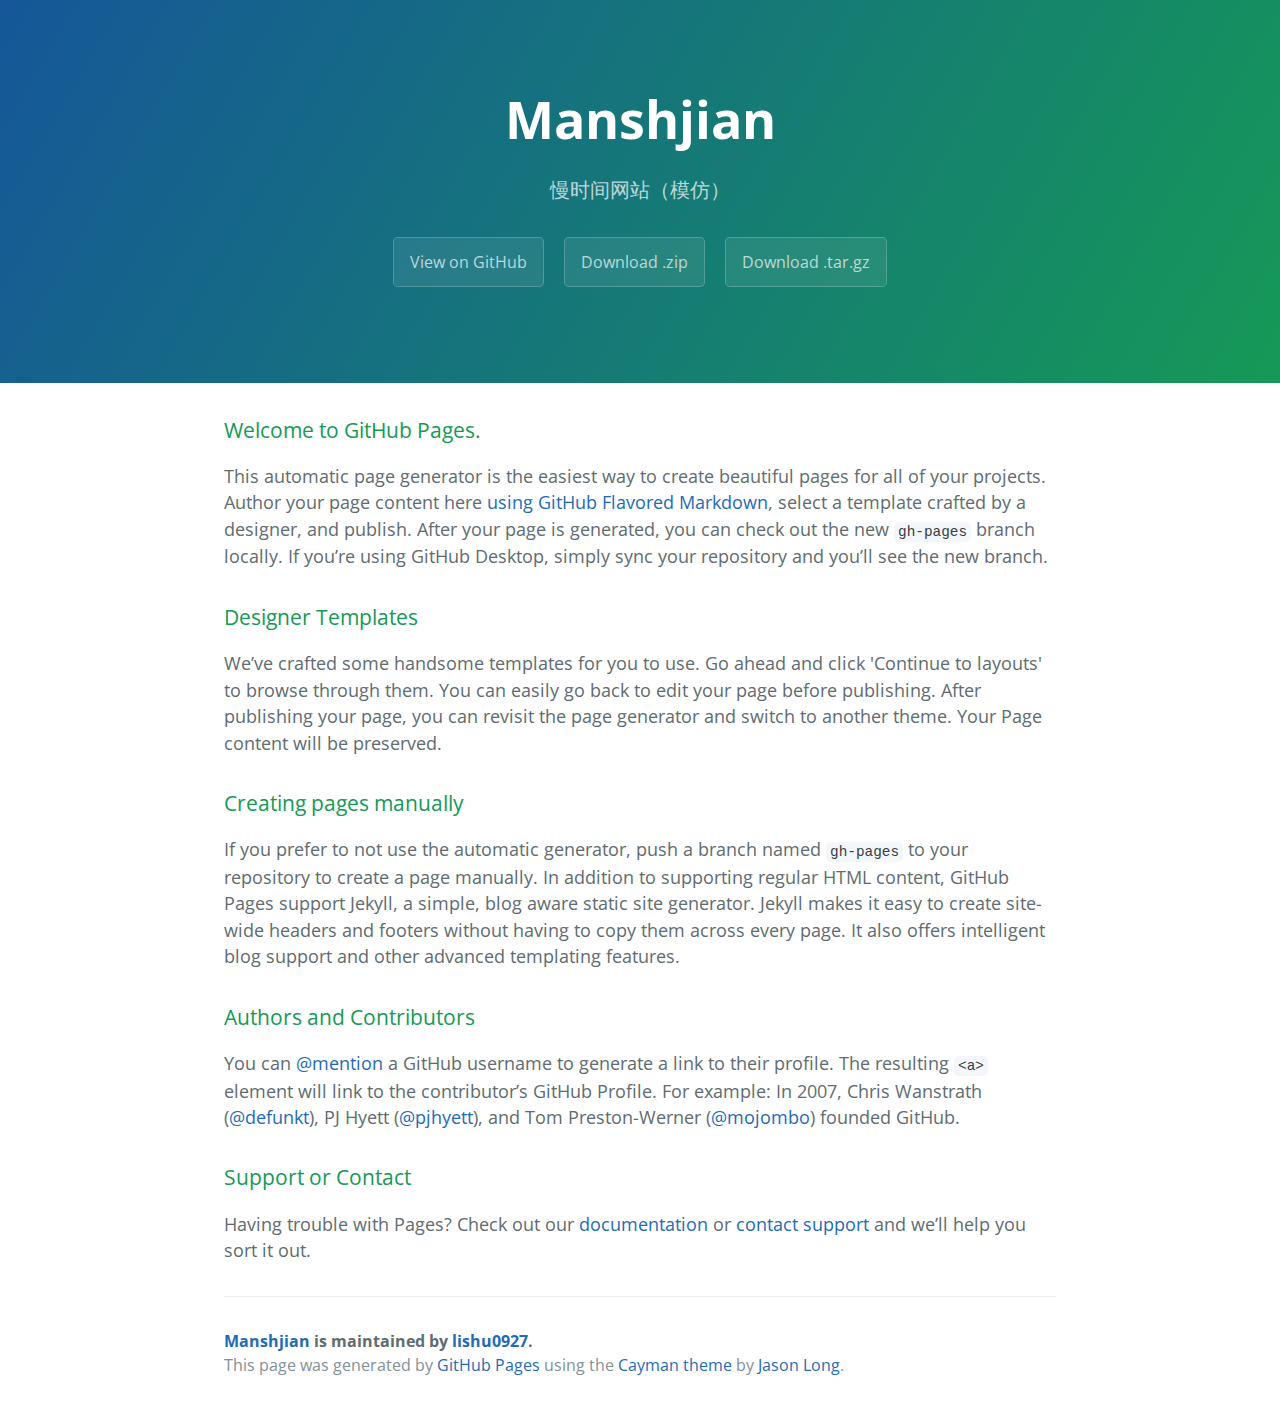
==== index.html @ 51af62a7 "Create gh-pages branch via GitHub" ====
<!DOCTYPE html>
<html lang="en-us">
  <head>
    <meta charset="UTF-8">
    <title>Manshjian by lishu0927</title>
    <meta name="viewport" content="width=device-width, initial-scale=1">
    <link rel="stylesheet" type="text/css" href="stylesheets/normalize.css" media="screen">
    <link href='https://fonts.googleapis.com/css?family=Open+Sans:400,700' rel='stylesheet' type='text/css'>
    <link rel="stylesheet" type="text/css" href="stylesheets/stylesheet.css" media="screen">
    <link rel="stylesheet" type="text/css" href="stylesheets/github-light.css" media="screen">
  </head>
  <body>
    <section class="page-header">
      <h1 class="project-name">Manshjian</h1>
      <h2 class="project-tagline">慢时间网站（模仿）</h2>
      <a href="https://github.com/lishu0927/manshjian" class="btn">View on GitHub</a>
      <a href="https://github.com/lishu0927/manshjian/zipball/master" class="btn">Download .zip</a>
      <a href="https://github.com/lishu0927/manshjian/tarball/master" class="btn">Download .tar.gz</a>
    </section>

    <section class="main-content">
      <h3>
<a id="welcome-to-github-pages" class="anchor" href="#welcome-to-github-pages" aria-hidden="true"><span aria-hidden="true" class="octicon octicon-link"></span></a>Welcome to GitHub Pages.</h3>

<p>This automatic page generator is the easiest way to create beautiful pages for all of your projects. Author your page content here <a href="https://guides.github.com/features/mastering-markdown/">using GitHub Flavored Markdown</a>, select a template crafted by a designer, and publish. After your page is generated, you can check out the new <code>gh-pages</code> branch locally. If you’re using GitHub Desktop, simply sync your repository and you’ll see the new branch.</p>

<h3>
<a id="designer-templates" class="anchor" href="#designer-templates" aria-hidden="true"><span aria-hidden="true" class="octicon octicon-link"></span></a>Designer Templates</h3>

<p>We’ve crafted some handsome templates for you to use. Go ahead and click 'Continue to layouts' to browse through them. You can easily go back to edit your page before publishing. After publishing your page, you can revisit the page generator and switch to another theme. Your Page content will be preserved.</p>

<h3>
<a id="creating-pages-manually" class="anchor" href="#creating-pages-manually" aria-hidden="true"><span aria-hidden="true" class="octicon octicon-link"></span></a>Creating pages manually</h3>

<p>If you prefer to not use the automatic generator, push a branch named <code>gh-pages</code> to your repository to create a page manually. In addition to supporting regular HTML content, GitHub Pages support Jekyll, a simple, blog aware static site generator. Jekyll makes it easy to create site-wide headers and footers without having to copy them across every page. It also offers intelligent blog support and other advanced templating features.</p>

<h3>
<a id="authors-and-contributors" class="anchor" href="#authors-and-contributors" aria-hidden="true"><span aria-hidden="true" class="octicon octicon-link"></span></a>Authors and Contributors</h3>

<p>You can <a href="https://help.github.com/articles/basic-writing-and-formatting-syntax/#mentioning-users-and-teams" class="user-mention">@mention</a> a GitHub username to generate a link to their profile. The resulting <code>&lt;a&gt;</code> element will link to the contributor’s GitHub Profile. For example: In 2007, Chris Wanstrath (<a href="https://github.com/defunkt" class="user-mention">@defunkt</a>), PJ Hyett (<a href="https://github.com/pjhyett" class="user-mention">@pjhyett</a>), and Tom Preston-Werner (<a href="https://github.com/mojombo" class="user-mention">@mojombo</a>) founded GitHub.</p>

<h3>
<a id="support-or-contact" class="anchor" href="#support-or-contact" aria-hidden="true"><span aria-hidden="true" class="octicon octicon-link"></span></a>Support or Contact</h3>

<p>Having trouble with Pages? Check out our <a href="https://help.github.com/pages">documentation</a> or <a href="https://github.com/contact">contact support</a> and we’ll help you sort it out.</p>

      <footer class="site-footer">
        <span class="site-footer-owner"><a href="https://github.com/lishu0927/manshjian">Manshjian</a> is maintained by <a href="https://github.com/lishu0927">lishu0927</a>.</span>

        <span class="site-footer-credits">This page was generated by <a href="https://pages.github.com">GitHub Pages</a> using the <a href="https://github.com/jasonlong/cayman-theme">Cayman theme</a> by <a href="https://twitter.com/jasonlong">Jason Long</a>.</span>
      </footer>

    </section>

  
  </body>
</html>
---- stylesheets/stylesheet.css ----
* {
  box-sizing: border-box; }

body {
  padding: 0;
  margin: 0;
  font-family: "Open Sans", "Helvetica Neue", Helvetica, Arial, sans-serif;
  font-size: 16px;
  line-height: 1.5;
  color: #606c71; }

a {
  color: #1e6bb8;
  text-decoration: none; }
  a:hover {
    text-decoration: underline; }

.btn {
  display: inline-block;
  margin-bottom: 1rem;
  color: rgba(255, 255, 255, 0.7);
  background-color: rgba(255, 255, 255, 0.08);
  border-color: rgba(255, 255, 255, 0.2);
  border-style: solid;
  border-width: 1px;
  border-radius: 0.3rem;
  transition: color 0.2s, background-color 0.2s, border-color 0.2s; }
  .btn + .btn {
    margin-left: 1rem; }

.btn:hover {
  color: rgba(255, 255, 255, 0.8);
  text-decoration: none;
  background-color: rgba(255, 255, 255, 0.2);
  border-color: rgba(255, 255, 255, 0.3); }

@media screen and (min-width: 64em) {
  .btn {
    padding: 0.75rem 1rem; } }

@media screen and (min-width: 42em) and (max-width: 64em) {
  .btn {
    padding: 0.6rem 0.9rem;
    font-size: 0.9rem; } }

@media screen and (max-width: 42em) {
  .btn {
    display: block;
    width: 100%;
    padding: 0.75rem;
    font-size: 0.9rem; }
    .btn + .btn {
      margin-top: 1rem;
      margin-left: 0; } }

.page-header {
  color: #fff;
  text-align: center;
  background-color: #159957;
  background-image: linear-gradient(120deg, #155799, #159957); }

@media screen and (min-width: 64em) {
  .page-header {
    padding: 5rem 6rem; } }

@media screen and (min-width: 42em) and (max-width: 64em) {
  .page-header {
    padding: 3rem 4rem; } }

@media screen and (max-width: 42em) {
  .page-header {
    padding: 2rem 1rem; } }

.project-name {
  margin-top: 0;
  margin-bottom: 0.1rem; }

@media screen and (min-width: 64em) {
  .project-name {
    font-size: 3.25rem; } }

@media screen and (min-width: 42em) and (max-width: 64em) {
  .project-name {
    font-size: 2.25rem; } }

@media screen and (max-width: 42em) {
  .project-name {
    font-size: 1.75rem; } }

.project-tagline {
  margin-bottom: 2rem;
  font-weight: normal;
  opacity: 0.7; }

@media screen and (min-width: 64em) {
  .project-tagline {
    font-size: 1.25rem; } }

@media screen and (min-width: 42em) and (max-width: 64em) {
  .project-tagline {
    font-size: 1.15rem; } }

@media screen and (max-width: 42em) {
  .project-tagline {
    font-size: 1rem; } }

.main-content :first-child {
  margin-top: 0; }
.main-content img {
  max-width: 100%; }
.main-content h1, .main-content h2, .main-content h3, .main-content h4, .main-content h5, .main-content h6 {
  margin-top: 2rem;
  margin-bottom: 1rem;
  font-weight: normal;
  color: #159957; }
.main-content p {
  margin-bottom: 1em; }
.main-content code {
  padding: 2px 4px;
  font-family: Consolas, "Liberation Mono", Menlo, Courier, monospace;
  font-size: 0.9rem;
  color: #383e41;
  background-color: #f3f6fa;
  border-radius: 0.3rem; }
.main-content pre {
  padding: 0.8rem;
  margin-top: 0;
  margin-bottom: 1rem;
  font: 1rem Consolas, "Liberation Mono", Menlo, Courier, monospace;
  color: #567482;
  word-wrap: normal;
  background-color: #f3f6fa;
  border: solid 1px #dce6f0;
  border-radius: 0.3rem; }
  .main-content pre > code {
    padding: 0;
    margin: 0;
    font-size: 0.9rem;
    color: #567482;
    word-break: normal;
    white-space: pre;
    background: transparent;
    border: 0; }
.main-content .highlight {
  margin-bottom: 1rem; }
  .main-content .highlight pre {
    margin-bottom: 0;
    word-break: normal; }
.main-content .highlight pre, .main-content pre {
  padding: 0.8rem;
  overflow: auto;
  font-size: 0.9rem;
  line-height: 1.45;
  border-radius: 0.3rem; }
.main-content pre code, .main-content pre tt {
  display: inline;
  max-width: initial;
  padding: 0;
  margin: 0;
  overflow: initial;
  line-height: inherit;
  word-wrap: normal;
  background-color: transparent;
  border: 0; }
  .main-content pre code:before, .main-content pre code:after, .main-content pre tt:before, .main-content pre tt:after {
    content: normal; }
.main-content ul, .main-content ol {
  margin-top: 0; }
.main-content blockquote {
  padding: 0 1rem;
  margin-left: 0;
  color: #819198;
  border-left: 0.3rem solid #dce6f0; }
  .main-content blockquote > :first-child {
    margin-top: 0; }
  .main-content blockquote > :last-child {
    margin-bottom: 0; }
.main-content table {
  display: block;
  width: 100%;
  overflow: auto;
  word-break: normal;
  word-break: keep-all; }
  .main-content table th {
    font-weight: bold; }
  .main-content table th, .main-content table td {
    padding: 0.5rem 1rem;
    border: 1px solid #e9ebec; }
.main-content dl {
  padding: 0; }
  .main-content dl dt {
    padding: 0;
    margin-top: 1rem;
    font-size: 1rem;
    font-weight: bold; }
  .main-content dl dd {
    padding: 0;
    margin-bottom: 1rem; }
.main-content hr {
  height: 2px;
  padding: 0;
  margin: 1rem 0;
  background-color: #eff0f1;
  border: 0; }

@media screen and (min-width: 64em) {
  .main-content {
    max-width: 64rem;
    padding: 2rem 6rem;
    margin: 0 auto;
    font-size: 1.1rem; } }

@media screen and (min-width: 42em) and (max-width: 64em) {
  .main-content {
    padding: 2rem 4rem;
    font-size: 1.1rem; } }

@media screen and (max-width: 42em) {
  .main-content {
    padding: 2rem 1rem;
    font-size: 1rem; } }

.site-footer {
  padding-top: 2rem;
  margin-top: 2rem;
  border-top: solid 1px #eff0f1; }

.site-footer-owner {
  display: block;
  font-weight: bold; }

.site-footer-credits {
  color: #819198; }

@media screen and (min-width: 64em) {
  .site-footer {
    font-size: 1rem; } }

@media screen and (min-width: 42em) and (max-width: 64em) {
  .site-footer {
    font-size: 1rem; } }

@media screen and (max-width: 42em) {
  .site-footer {
    font-size: 0.9rem; } }
---- stylesheets/github-light.css ----
/*
The MIT License (MIT)

Copyright (c) 2015 GitHub, Inc.

Permission is hereby granted, free of charge, to any person obtaining a copy
of this software and associated documentation files (the "Software"), to deal
in the Software without restriction, including without limitation the rights
to use, copy, modify, merge, publish, distribute, sublicense, and/or sell
copies of the Software, and to permit persons to whom the Software is
furnished to do so, subject to the following conditions:

The above copyright notice and this permission notice shall be included in all
copies or substantial portions of the Software.

THE SOFTWARE IS PROVIDED "AS IS", WITHOUT WARRANTY OF ANY KIND, EXPRESS OR
IMPLIED, INCLUDING BUT NOT LIMITED TO THE WARRANTIES OF MERCHANTABILITY,
FITNESS FOR A PARTICULAR PURPOSE AND NONINFRINGEMENT. IN NO EVENT SHALL THE
AUTHORS OR COPYRIGHT HOLDERS BE LIABLE FOR ANY CLAIM, DAMAGES OR OTHER
LIABILITY, WHETHER IN AN ACTION OF CONTRACT, TORT OR OTHERWISE, ARISING FROM,
OUT OF OR IN CONNECTION WITH THE SOFTWARE OR THE USE OR OTHER DEALINGS IN THE
SOFTWARE.

*/

.pl-c /* comment */ {
  color: #969896;
}

.pl-c1      /* constant, markup.raw, meta.diff.header, meta.module-reference, meta.property-name, support, support.constant, support.variable, variable.other.constant */,
.pl-s .pl-v /* string variable */ {
  color: #0086b3;
}

.pl-e  /* entity */,
.pl-en /* entity.name */ {
  color: #795da3;
}

.pl-s .pl-s1 /* string source */,
.pl-smi      /* storage.modifier.import, storage.modifier.package, storage.type.java, variable.other, variable.parameter.function */ {
  color: #333;
}

.pl-ent /* entity.name.tag */ {
  color: #63a35c;
}

.pl-k /* keyword, storage, storage.type */ {
  color: #a71d5d;
}

.pl-pds              /* punctuation.definition.string, string.regexp.character-class */,
.pl-s                /* string */,
.pl-s .pl-pse .pl-s1 /* string punctuation.section.embedded source */,
.pl-sr               /* string.regexp */,
.pl-sr .pl-cce       /* string.regexp constant.character.escape */,
.pl-sr .pl-sra       /* string.regexp string.regexp.arbitrary-repitition */,
.pl-sr .pl-sre       /* string.regexp source.ruby.embedded */ {
  color: #183691;
}

.pl-v /* variable */ {
  color: #ed6a43;
}

.pl-id /* invalid.deprecated */ {
  color: #b52a1d;
}

.pl-ii /* invalid.illegal */ {
  background-color: #b52a1d;
  color: #f8f8f8;
}

.pl-sr .pl-cce /* string.regexp constant.character.escape */ {
  color: #63a35c;
  font-weight: bold;
}

.pl-ml /* markup.list */ {
  color: #693a17;
}

.pl-mh        /* markup.heading */,
.pl-mh .pl-en /* markup.heading entity.name */,
.pl-ms        /* meta.separator */ {
  color: #1d3e81;
  font-weight: bold;
}

.pl-mq /* markup.quote */ {
  color: #008080;
}

.pl-mi /* markup.italic */ {
  color: #333;
  font-style: italic;
}

.pl-mb /* markup.bold */ {
  color: #333;
  font-weight: bold;
}

.pl-md /* markup.deleted, meta.diff.header.from-file */ {
  background-color: #ffecec;
  color: #bd2c00;
}

.pl-mi1 /* markup.inserted, meta.diff.header.to-file */ {
  background-color: #eaffea;
  color: #55a532;
}

.pl-mdr /* meta.diff.range */ {
  color: #795da3;
  font-weight: bold;
}

.pl-mo /* meta.output */ {
  color: #1d3e81;
}
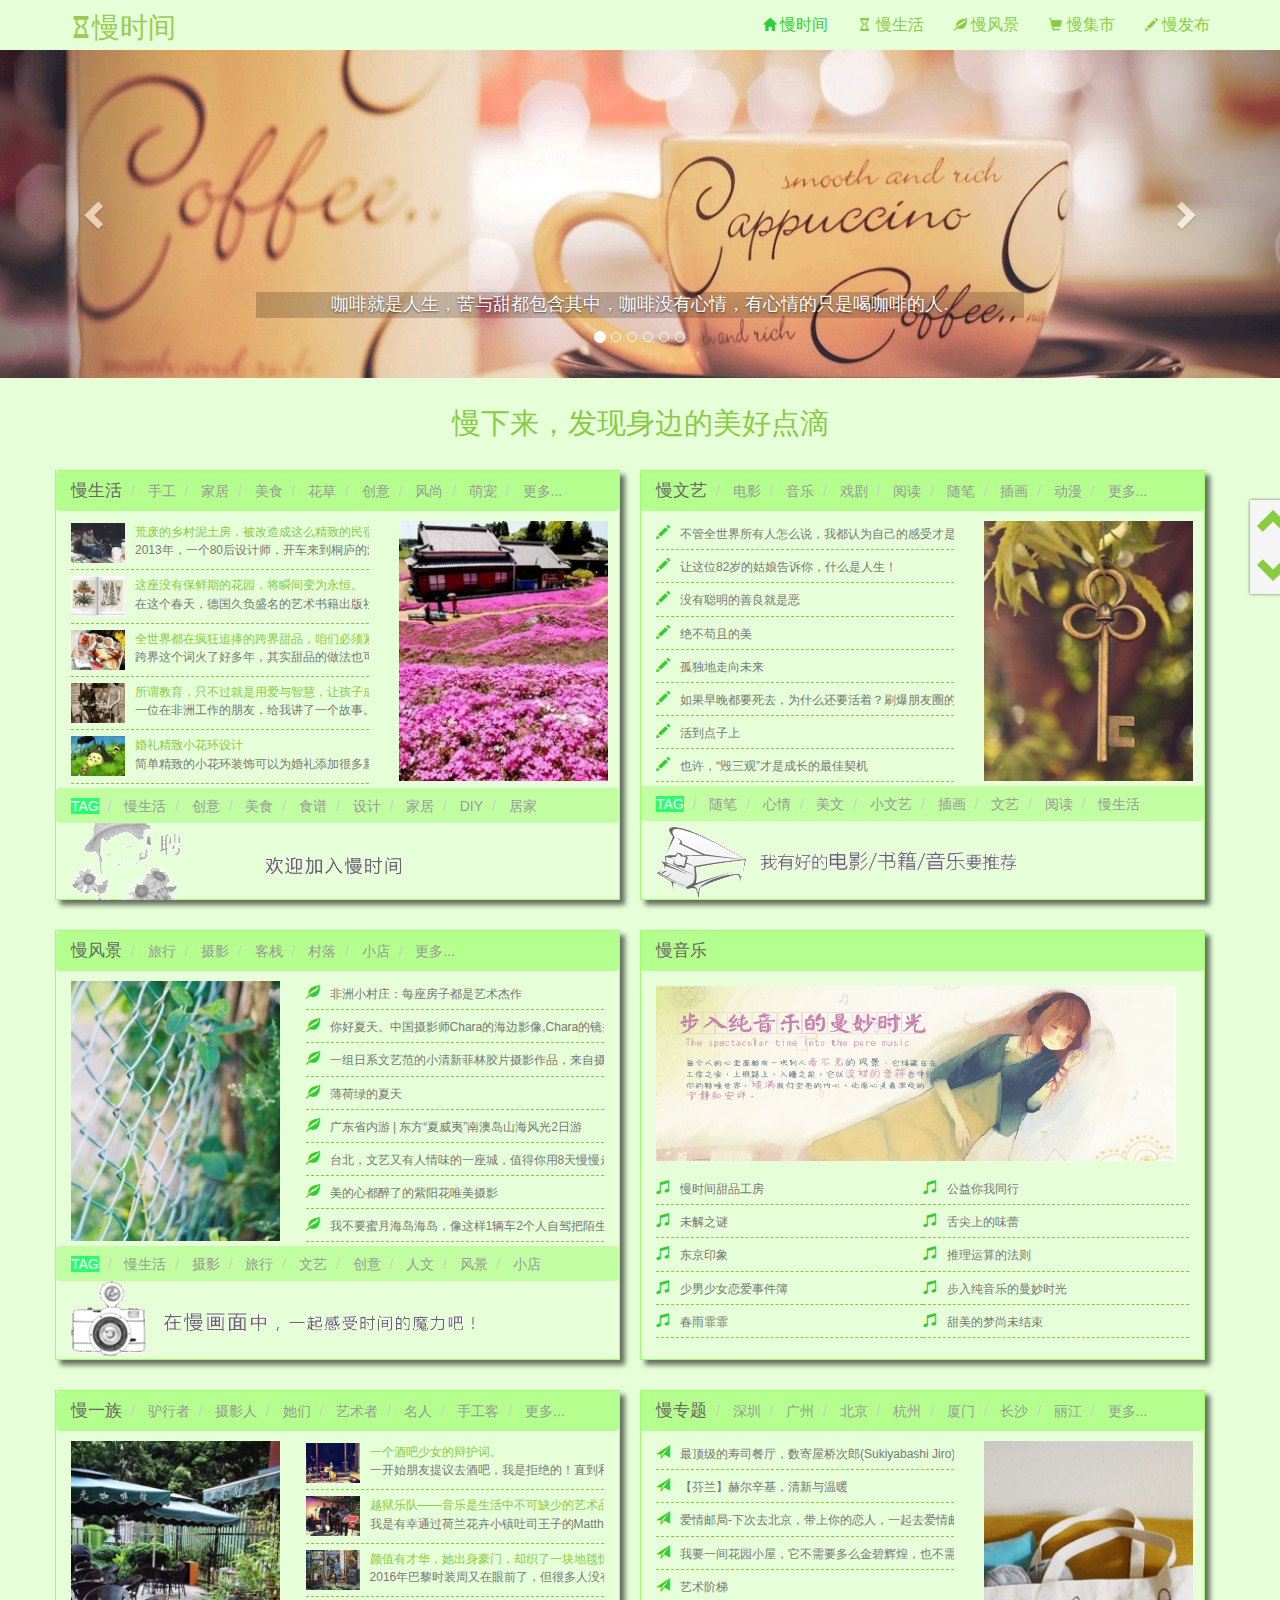
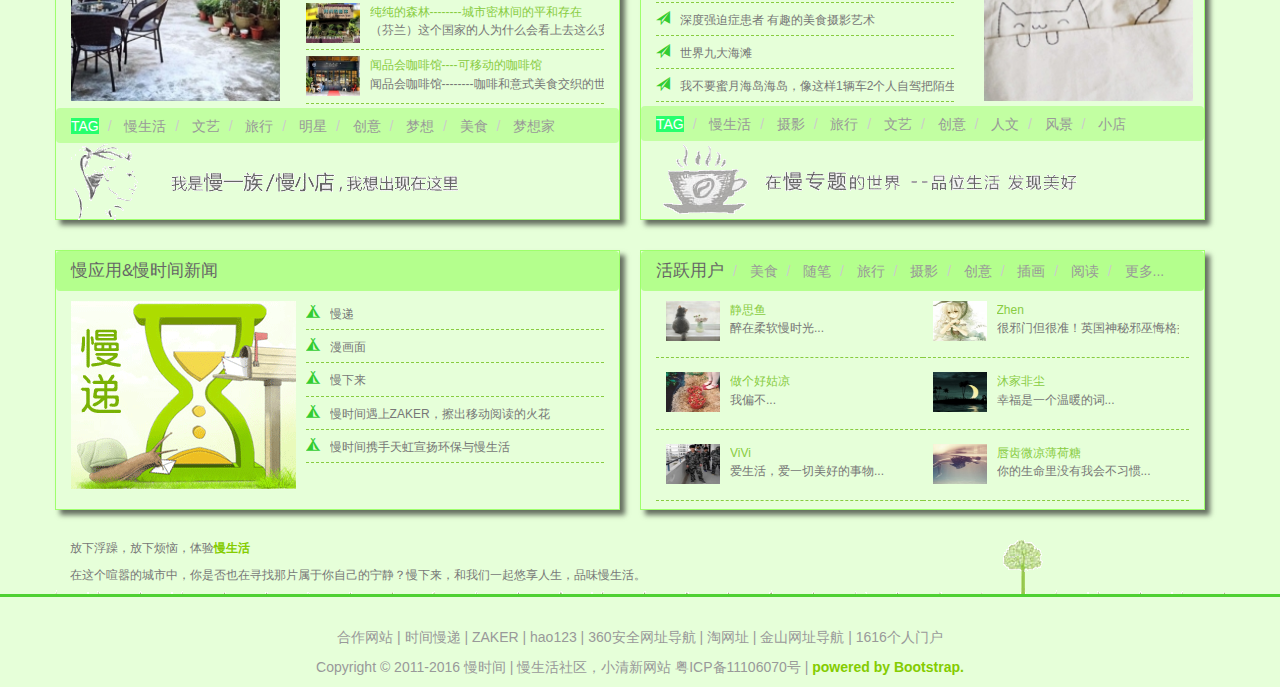
==== commit 66cb02fd: "ghpages" ====
--- a/index.html
+++ b/index.html
@@ -1,57 +1,1390 @@
-<!DOCTYPE html>
-<html lang="en-us">
-  <head>
-    <meta charset="UTF-8">
-    <title>Manshjian by lishu0927</title>
-    <meta name="viewport" content="width=device-width, initial-scale=1">
-    <link rel="stylesheet" type="text/css" href="stylesheets/normalize.css" media="screen">
-    <link href='https://fonts.googleapis.com/css?family=Open+Sans:400,700' rel='stylesheet' type='text/css'>
-    <link rel="stylesheet" type="text/css" href="stylesheets/stylesheet.css" media="screen">
-    <link rel="stylesheet" type="text/css" href="stylesheets/github-light.css" media="screen">
-  </head>
-  <body>
-    <section class="page-header">
-      <h1 class="project-name">Manshjian</h1>
-      <h2 class="project-tagline">慢时间网站（模仿）</h2>
-      <a href="https://github.com/lishu0927/manshjian" class="btn">View on GitHub</a>
-      <a href="https://github.com/lishu0927/manshjian/zipball/master" class="btn">Download .zip</a>
-      <a href="https://github.com/lishu0927/manshjian/tarball/master" class="btn">Download .tar.gz</a>
-    </section>
-
-    <section class="main-content">
-      <h3>
-<a id="welcome-to-github-pages" class="anchor" href="#welcome-to-github-pages" aria-hidden="true"><span aria-hidden="true" class="octicon octicon-link"></span></a>Welcome to GitHub Pages.</h3>
-
-<p>This automatic page generator is the easiest way to create beautiful pages for all of your projects. Author your page content here <a href="https://guides.github.com/features/mastering-markdown/">using GitHub Flavored Markdown</a>, select a template crafted by a designer, and publish. After your page is generated, you can check out the new <code>gh-pages</code> branch locally. If you’re using GitHub Desktop, simply sync your repository and you’ll see the new branch.</p>
-
-<h3>
-<a id="designer-templates" class="anchor" href="#designer-templates" aria-hidden="true"><span aria-hidden="true" class="octicon octicon-link"></span></a>Designer Templates</h3>
-
-<p>We’ve crafted some handsome templates for you to use. Go ahead and click 'Continue to layouts' to browse through them. You can easily go back to edit your page before publishing. After publishing your page, you can revisit the page generator and switch to another theme. Your Page content will be preserved.</p>
-
-<h3>
-<a id="creating-pages-manually" class="anchor" href="#creating-pages-manually" aria-hidden="true"><span aria-hidden="true" class="octicon octicon-link"></span></a>Creating pages manually</h3>
-
-<p>If you prefer to not use the automatic generator, push a branch named <code>gh-pages</code> to your repository to create a page manually. In addition to supporting regular HTML content, GitHub Pages support Jekyll, a simple, blog aware static site generator. Jekyll makes it easy to create site-wide headers and footers without having to copy them across every page. It also offers intelligent blog support and other advanced templating features.</p>
-
-<h3>
-<a id="authors-and-contributors" class="anchor" href="#authors-and-contributors" aria-hidden="true"><span aria-hidden="true" class="octicon octicon-link"></span></a>Authors and Contributors</h3>
-
-<p>You can <a href="https://help.github.com/articles/basic-writing-and-formatting-syntax/#mentioning-users-and-teams" class="user-mention">@mention</a> a GitHub username to generate a link to their profile. The resulting <code>&lt;a&gt;</code> element will link to the contributor’s GitHub Profile. For example: In 2007, Chris Wanstrath (<a href="https://github.com/defunkt" class="user-mention">@defunkt</a>), PJ Hyett (<a href="https://github.com/pjhyett" class="user-mention">@pjhyett</a>), and Tom Preston-Werner (<a href="https://github.com/mojombo" class="user-mention">@mojombo</a>) founded GitHub.</p>
-
-<h3>
-<a id="support-or-contact" class="anchor" href="#support-or-contact" aria-hidden="true"><span aria-hidden="true" class="octicon octicon-link"></span></a>Support or Contact</h3>
-
-<p>Having trouble with Pages? Check out our <a href="https://help.github.com/pages">documentation</a> or <a href="https://github.com/contact">contact support</a> and we’ll help you sort it out.</p>
-
-      <footer class="site-footer">
-        <span class="site-footer-owner"><a href="https://github.com/lishu0927/manshjian">Manshjian</a> is maintained by <a href="https://github.com/lishu0927">lishu0927</a>.</span>
-
-        <span class="site-footer-credits">This page was generated by <a href="https://pages.github.com">GitHub Pages</a> using the <a href="https://github.com/jasonlong/cayman-theme">Cayman theme</a> by <a href="https://twitter.com/jasonlong">Jason Long</a>.</span>
-      </footer>
-
-    </section>
-
-  
-  </body>
-</html>
+<!DOCTYPE html>
+<html lang="en">
+<head>
+    <meta charset="UTF-8">
+    <meta name="viewport" content="width=device-width,initial-scale=1,maximum-scale=1,user-scalable=no">
+    <title>慢时间 | 慢生活社区，小清新网站。慢下来，发现生活的美好点滴</title>
+    <link rel="shortcut icon" href="images/man.ico">
+    <link rel="stylesheet" type="text/css" href="css/bootstrap.min.css">
+    <link rel="stylesheet" type="text/css" href="css/index.css">
+</head>
+<body>
+<div class="nav-bg">
+    <nav class="navbar navbar-default navbar-fixed-top msj-nav">
+        <div class="container">
+            <div class="navbar-header">
+                <a href="index.html" class="navbar-brand" style="font-size:28px;color: #99CC4D">
+                    <span class="glyphicon glyphicon-hourglass nav-li" style="font-size: 22px"></span>慢时间
+                </a>
+                <button type="button" class="navbar-toggle" data-toggle="collapse" data-target="#navbar-collapse">
+                    <span class="icon-bar"></span>
+                    <span class="icon-bar"></span>
+                    <span class="icon-bar"></span>
+                </button>
+            </div>
+            <div class="collapse navbar-collapse" id="navbar-collapse">
+                <ul class="nav navbar-nav navbar-right">
+                    <li class="active">
+                        <a href="index.html" class="nav-lia"><span class="glyphicon glyphicon-home nav-li"></span>
+                            慢时间</a>
+                    </li>
+                    <li>
+                        <a href="life.html" class="nav-lia"><span class="glyphicon glyphicon-hourglass nav-li"></span>
+                            慢生活</a>
+                    </li>
+                    <li>
+                        <a href="view.html" class="nav-lia"><span class="glyphicon glyphicon-leaf nav-li"></span>
+                            慢风景</a>
+                    </li>
+                    <li>
+                        <a href="market.html" class="nav-lia"><span class="glyphicon glyphicon-shopping-cart nav-li"></span>
+                            慢集市</a>
+                    <li>
+                        <a href="publish.html" class="nav-lia"><span class="glyphicon glyphicon-pencil nav-li"></span> 慢发布</a>
+                    </li>
+                </ul>
+            </div>
+        </div>
+    </nav>
+</div>
+
+<div id="myCarousel" class="carousel slide">
+    <ol class="carousel-indicators">
+        <li data-target="#myCarousel" data-slide-to="0" class="active"></li>
+        <li data-target="#myCarousel" data-slide-to="1"></li>
+        <li data-target="#myCarousel" data-slide-to="2"></li>
+        <li data-target="#myCarousel" data-slide-to="3"></li>
+        <li data-target="#myCarousel" data-slide-to="4"></li>
+        <li data-target="#myCarousel" data-slide-to="5"></li>
+    </ol>
+    <div class="carousel-inner">
+        <div class="item active">
+            <img src="images/carousel-1.png" alt="第一张">
+            <div class="carousel-caption">
+                <p>
+                    咖啡就是人生，苦与甜都包含其中，咖啡没有心情，有心情的只是喝咖啡的人.
+                </p>
+            </div>
+        </div>
+        <div class="item">
+            <img src="images/carousel-2.png" alt="第二张">
+            <div class="carousel-caption">
+
+                <p>
+                    忆往昔，服装设计千余种；看今朝，又有新品正风雅！
+                </p>
+            </div>
+        </div>
+        <div class="item">
+            <img src="images/carousel-3.png" alt="第三张">
+            <div class="carousel-caption">
+                <p>
+                    哪有这么多一夜成名，其实都是百炼成钢.
+                </p>
+            </div>
+        </div>
+        <div class="item">
+            <img src="images/carousel-4.png" alt="第四张">
+            <div class="carousel-caption">
+                <p>
+                    秋风萧瑟，层林尽染.
+                </p>
+            </div>
+        </div>
+        <div class="item">
+            <img src="images/carousel-5.png" alt="第五张">
+            <div class="carousel-caption">
+                <p>
+                    夕阳缓缓地沉了下去，它似乎怕勾起我们无限的离愁，于是选择了安静地离去。但这只是短暂的分别，明早它就会回来了，将以另一种方式回到我们的身边.
+                </p>
+            </div>
+        </div>
+        <div class="item">
+            <img src="images/carousel-6.png" alt="第六张">
+            <div class="carousel-caption">
+                <p>
+                    华丽常常伴随着伟大，幸运更经常地来自于简单.
+                </p>
+            </div>
+        </div>
+    </div>
+    <a href="#myCarousel" data-slide="prev" class="carousel-control left">
+        <span class="glyphicon glyphicon-chevron-left"></span>
+    </a>
+    <a href="#myCarousel" data-slide="next" class="carousel-control right">
+        <span class="glyphicon glyphicon-chevron-right"></span>
+    </a>
+</div>
+
+<div class="content1">
+    <div class="container">
+        <h2 class="tab-h2">慢下来，发现身边的美好点滴</h2>
+        <div class="row">
+            <div class="col-md-6">
+                <div class="content1-div">
+                    <div class="col-md-12 content1-list">
+                        <ul class="breadcrumb content1-ul">
+                            <li class="active">
+                                <a href="#" class="content1-firsta">慢生活</a>
+                            </li>
+                            <li>
+                                <a href="#">手工</a>
+                            </li>
+                            <li>
+                                <a href="#">家居</a>
+                            </li>
+                            <li class="hidden-xs">
+                                <a href="#">美食</a>
+                            </li>
+                            <li class="hidden-xs">
+                                <a href="#">花草</a>
+                            </li>
+                            <li class="hidden-xs">
+                                <a href="#">创意</a>
+                            </li>
+                            <li class="hidden-xs hidden-md">
+                                <a href="#">风尚</a>
+                            </li>
+                            <li class="hidden-xs hidden-md">
+                                <a href="#">萌宠</a>
+                            </li>
+                            <li>
+                                <a href="#">更多...</a>
+                            </li>
+                        </ul>
+                    </div>
+                    <div class="col-lg-7 col-md-12 col-sm-8 col-xs-12">
+                        <div class="col-md-12 content1-1">
+                            <div class="media">
+                                <div class="media-left">
+                                    <a href=""><img src="images/content1-1.2.jpg" class="media-object media-img"></a>
+                                </div>
+                                <div class="media-body">
+                                    <div class="col-lg-12 media-body-con">
+                                        <a href=""><h6 class="media-heading">荒废的乡村泥土房，被改造成这么精致的民宿，美得像梦境。</h6></a>
+                                        <p class="text-muted">
+                                            2013年，一个80后设计师，开车来到桐庐的深山，在进山的路上，一直有2只小鸟在车前飞行，把他们引到了一个山坳里。</p>
+                                    </div>
+                                </div>
+                            </div>
+                        </div>
+                        <div class="col-md-12 content1-1">
+                            <div class="media">
+                                <div class="media-left">
+                                    <a href=""><img src="images/content1-1.3.jpg" class="media-object media-img"></a>
+                                </div>
+                                <div class="media-body">
+                                    <div class="col-lg-12 media-body-con">
+                                        <a href=""><h6 class="media-heading">这座没有保鲜期的花园，将瞬间变为永恒。</h6></a>
+                                        <p class="text-muted">
+                                            在这个春天，德国久负盛名的艺术书籍出版社TASCHEN为公众开放了一座五色斑斓、令人眼花缭乱的花园。不过这座植物园可没有保鲜期，它里面的植物都以一种“永恒”的方式被保存进了书中。</p>
+                                    </div>
+                                </div>
+                            </div>
+                        </div>
+                        <div class="col-md-12 content1-1">
+                            <div class="media">
+                                <div class="media-left">
+                                    <a href=""><img src="images/content1-1.4.jpg" class="media-object media-img"></a>
+                                </div>
+                                <div class="media-body">
+                                    <a href=""><h6 class="media-heading">全世界都在疯狂追捧的跨界甜品，咱们必须紧跟潮流来一发！</h6></a>
+                                    <p class="text-muted">
+                                        跨界这个词火了好多年，其实甜品的做法也可以跨界，却很少有人知道。我们熟悉的玛芬、多纳圈、吐司，都有超好吃的跨界作品，全世界都曾经为它们疯狂过，不如我们也在家尝试下吧！</p>
+                                </div>
+                            </div>
+                        </div>
+                        <div class="col-md-12 content1-1">
+                            <div class="media">
+                                <div class="media-left">
+                                    <a href=""><img src="images/content1-1.6.jpg" class="media-object media-img"></a>
+                                </div>
+                                <div class="media-body">
+                                    <a href=""><h6 class="media-heading">所谓教育，只不过就是用爱与智慧，让孩子成为最优秀的自己。</h6></a>
+                                    <p class="text-muted">
+                                        一位在非洲工作的朋友，给我讲了一个故事。一个黑人小孩问母亲，为什么在黑人之外还有白人呢？母亲回答说，因为天有黑天和白天，光有黑天而没有白天，或光有白天而没有黑天，都是不完整的。</p>
+                                </div>
+                            </div>
+                        </div>
+                        <div class="col-md-12 content1-1">
+                            <div class="media">
+                                <div class="media-left">
+                                    <a href=""><img src="images/content1-1.5.jpeg" class="media-object media-img"></a>
+                                </div>
+                                <div class="media-body">
+                                    <a href=""><h6 class="media-heading">婚礼精致小花环设计</h6></a>
+                                    <p class="text-muted">
+                                        简单精致的小花环装饰可以为婚礼添加很多新意，过于夸张艳丽的装饰已然不被大家所追崇，温馨浪漫，恰到好处的装饰最为讨人喜欢。</p>
+                                </div>
+                            </div>
+                        </div>
+                    </div>
+                    <div class="col-lg-5 hidden-md col-sm-4 hidden-xs">
+                        <img src="images/content1-1.1.jpg" class="content1-bigpic">
+                    </div>
+                    <div class="col-xs-12 content1-dowm">
+                        <ul class="breadcrumb content1-uldown">
+                            <li>
+                                <a href="#" class="active uldown-first">TAG</a>
+                            </li>
+                            <li class="hidden-xs">
+                                <a href="#">慢生活</a>
+                            </li>
+                            <li>
+                                <a href="#">创意</a>
+                            </li>
+                            <li>
+                                <a href="#">美食</a>
+                            </li>
+                            <li class="hidden-xs">
+                                <a href="#">食谱</a>
+                            </li>
+                            <li>
+                                <a href="#">设计</a>
+                            </li>
+                            <li class="hidden-xs">
+                                <a href="#">家居</a>
+                            </li>
+                            <li class="hidden-xs">
+                                <a href="#">DIY</a>
+                            </li>
+                            <li class="hidden-xs hidden-md">
+                                <a href="#">居家</a>
+                            </li>
+                        </ul>
+                    </div>
+                    <div class="col-xs-12">
+                        <img src="images/content1-1.7.png" class="img-responsive">
+                    </div>
+                </div>
+            </div>
+            <div class="col-md-6">
+                <div class="content1-div">
+                    <div class="col-md-12 content1-list">
+                        <ul class="breadcrumb content1-ul">
+                            <li class="active">
+                                <a href="#" class="content1-firsta">慢文艺</a>
+                            </li>
+                            <li class="hidden-xs">
+                                <a href="#">电影</a>
+                            </li>
+                            <li class="hidden-xs hidden-md">
+                                <a href="#">音乐</a>
+                            </li>
+                            <li>
+                                <a href="#">戏剧</a>
+                            </li>
+                            <li>
+                                <a href="#">阅读</a>
+                            </li>
+                            <li class="hidden-xs hidden-md">
+                                <a href="#">随笔</a>
+                            </li>
+                            <li class="hidden-xs">
+                                <a href="#">插画</a>
+                            </li>
+                            <li class="hidden-xs">
+                                <a href="#">动漫</a>
+                            </li>
+                            <li>
+                                <a href="#">更多...</a>
+                            </li>
+                        </ul>
+                    </div>
+                    <div class="col-lg-7 col-md-12 col-sm-8 col-xs-12">
+                        <div class="col-md-12 content1-1">
+                            <div class="media">
+                                <div class="media-left">
+                                    <span class="glyphicon glyphicon-pencil nav-li"></span>
+                                </div>
+                                <div class="media-body">
+                                    <div class="col-lg-12 media-body-con">
+                                        <a href="">
+                                            <p class="text-muted con-media-p">
+                                                不管全世界所有人怎么说，我都认为自己的感受才是正确的。无论别人怎么看，我绝不打乱自己的节奏。喜欢的事自然可以坚持，不喜欢怎么也长久不了。</p>
+                                        </a>
+                                    </div>
+                                </div>
+                            </div>
+                        </div>
+                        <div class="col-md-12 content1-1">
+                            <div class="media">
+                                <div class="media-left">
+                                    <span class="glyphicon glyphicon-pencil nav-li"></span>
+                                </div>
+                                <div class="media-body">
+                                    <div class="col-lg-12 media-body-con">
+                                        <a href="">
+                                            <p class="text-muted con-media-p">
+                                                让这位82岁的姑娘告诉你，什么是人生！</p>
+                                        </a>
+                                    </div>
+                                </div>
+                            </div>
+                        </div>
+                        <div class="col-md-12 content1-1">
+                            <div class="media">
+                                <div class="media-left">
+                                    <span class="glyphicon glyphicon-pencil nav-li"></span>
+                                </div>
+                                <div class="media-body">
+                                    <div class="col-lg-12 media-body-con">
+                                        <a href="">
+                                            <p class="text-muted con-media-p">
+                                                没有聪明的善良就是恶</p>
+                                        </a>
+                                    </div>
+                                </div>
+                            </div>
+                        </div>
+                        <div class="col-md-12 content1-1">
+                            <div class="media">
+                                <div class="media-left">
+                                    <span class="glyphicon glyphicon-pencil nav-li"></span>
+                                </div>
+                                <div class="media-body">
+                                    <div class="col-lg-12 media-body-con">
+                                        <a href="">
+                                            <p class="text-muted con-media-p">
+                                                绝不苟且的美</p>
+                                        </a>
+                                    </div>
+                                </div>
+                            </div>
+                        </div>
+                        <div class="col-md-12 content1-1">
+                            <div class="media">
+                                <div class="media-left">
+                                    <span class="glyphicon glyphicon-pencil nav-li"></span>
+                                </div>
+                                <div class="media-body">
+                                    <div class="col-lg-12 media-body-con">
+                                        <a href="">
+                                            <p class="text-muted con-media-p">
+                                                孤独地走向未来</p>
+                                        </a>
+                                    </div>
+                                </div>
+                            </div>
+                        </div>
+                        <div class="col-md-12 content1-1">
+                            <div class="media">
+                                <div class="media-left">
+                                    <span class="glyphicon glyphicon-pencil nav-li"></span>
+                                </div>
+                                <div class="media-body">
+                                    <div class="col-lg-12 media-body-con">
+                                        <a href="">
+                                            <p class="text-muted con-media-p">
+                                                如果早晚都要死去，为什么还要活着？刷爆朋友圈的漫画</p>
+                                        </a>
+                                    </div>
+                                </div>
+                            </div>
+                        </div>
+                        <div class="col-md-12 content1-1">
+                            <div class="media">
+                                <div class="media-left">
+                                    <span class="glyphicon glyphicon-pencil nav-li"></span>
+                                </div>
+                                <div class="media-body">
+                                    <div class="col-lg-12 media-body-con">
+                                        <a href="">
+                                            <p class="text-muted con-media-p">
+                                                活到点子上</p>
+                                        </a>
+                                    </div>
+                                </div>
+                            </div>
+                        </div>
+                        <div class="col-md-12 content1-1">
+                            <div class="media">
+                                <div class="media-left">
+                                    <span class="glyphicon glyphicon-pencil nav-li"></span>
+                                </div>
+                                <div class="media-body">
+                                    <div class="col-lg-12 media-body-con">
+                                        <a href="">
+                                            <p class="text-muted con-media-p">
+                                                也许，“毁三观”才是成长的最佳契机</p>
+                                        </a>
+                                    </div>
+                                </div>
+                            </div>
+                        </div>
+                    </div>
+                    <div class="col-lg-5 hidden-md col-sm-4 hidden-xs">
+                        <img src="images/content1-4.1.jpg" class="content1-bigpic">
+                    </div>
+                    <div class="col-xs-12 content1-dowm">
+                        <ul class="breadcrumb content1-uldown">
+                            <li>
+                                <a href="#" class="active uldown-first">TAG</a>
+                            </li>
+                            <li class="hidden-xs">
+                                <a href="#">随笔</a>
+                            </li>
+                            <li>
+                                <a href="#">心情</a>
+                            </li>
+                            <li>
+                                <a href="#">美文</a>
+                            </li>
+                            <li class="hidden-xs">
+                                <a href="#">小文艺</a>
+                            </li>
+                            <li>
+                                <a href="#">插画</a>
+                            </li>
+                            <li class="hidden-xs">
+                                <a href="#">文艺</a>
+                            </li>
+                            <li class="hidden-xs">
+                                <a href="#">阅读</a>
+                            </li>
+                            <li class="hidden-xs hidden-md">
+                                <a href="#">慢生活</a>
+                            </li>
+                        </ul>
+                    </div>
+                    <div class="col-xs-12">
+                        <img src="images/content1-4.7.png" class="img-responsive">
+                    </div>
+                </div>
+            </div>
+            <div class="col-md-6">
+                <div class="content1-div">
+                    <div class="col-md-12 content1-list">
+                        <ul class="breadcrumb content1-ul">
+                            <li class="active">
+                                <a href="#" class="content1-firsta">慢风景</a>
+                            </li>
+                            <li class="hidden-xs">
+                                <a href="#">旅行</a>
+                            </li>
+                            <li class="hidden-xs">
+                                <a href="#">摄影</a>
+                            </li>
+                            <li>
+                                <a href="#">客栈</a>
+                            </li>
+                            <li>
+                                <a href="#">村落</a>
+                            </li>
+                            <li class="hidden-xs">
+                                <a href="#">小店</a>
+                            </li>
+                            <li>
+                                <a href="#">更多...</a>
+                            </li>
+                        </ul>
+                    </div>
+                    <div class="col-lg-5 hidden-md col-sm-4 hidden-xs">
+                        <img src="images/content1-3.1.jpg" class="content1-bigpic">
+                    </div>
+                    <div class="col-lg-7 col-md-12 col-sm-8 col-xs-12">
+                        <div class="col-md-12 content1-1">
+                            <div class="media">
+                                <div class="media-left">
+                                    <span class="glyphicon glyphicon-leaf nav-li"></span>
+                                </div>
+                                <div class="media-body">
+                                    <div class="col-lg-12 media-body-con">
+                                        <a href="">
+                                            <p class="text-muted con-media-p">
+                                                非洲小村庄：每座房子都是艺术杰作</p>
+                                        </a>
+                                    </div>
+                                </div>
+                            </div>
+                        </div>
+                        <div class="col-md-12 content1-1">
+                            <div class="media">
+                                <div class="media-left">
+                                    <span class="glyphicon glyphicon-leaf nav-li"></span>
+                                </div>
+                                <div class="media-body">
+                                    <div class="col-lg-12 media-body-con">
+                                        <a href="">
+                                            <p class="text-muted con-media-p">
+                                                你好夏天。中国摄影师Chara的海边影像,Chara的镜头里，画面永远纯粹自然，在风和日丽的天气里，一切都充满了静默的美。</p>
+                                        </a>
+                                    </div>
+                                </div>
+                            </div>
+                        </div>
+                        <div class="col-md-12 content1-1">
+                            <div class="media">
+                                <div class="media-left">
+                                    <span class="glyphicon glyphicon-leaf nav-li"></span>
+                                </div>
+                                <div class="media-body">
+                                    <div class="col-lg-12 media-body-con">
+                                        <a href="">
+                                            <p class="text-muted con-media-p">
+                                                一组日系文艺范的小清新菲林胶片摄影作品，来自摄影师女流氓聂小倩，喜欢菲林胶片摄影的同学可以多多分享哇</p>
+                                        </a>
+                                    </div>
+                                </div>
+                            </div>
+                        </div>
+                        <div class="col-md-12 content1-1">
+                            <div class="media">
+                                <div class="media-left">
+                                    <span class="glyphicon glyphicon-leaf nav-li"></span>
+                                </div>
+                                <div class="media-body">
+                                    <div class="col-lg-12 media-body-con">
+                                        <a href="">
+                                            <p class="text-muted con-media-p">
+                                                薄荷绿的夏天</p>
+                                        </a>
+                                    </div>
+                                </div>
+                            </div>
+                        </div>
+                        <div class="col-md-12 content1-1">
+                            <div class="media">
+                                <div class="media-left">
+                                    <span class="glyphicon glyphicon-leaf nav-li"></span>
+                                </div>
+                                <div class="media-body">
+                                    <div class="col-lg-12 media-body-con">
+                                        <a href="">
+                                            <p class="text-muted con-media-p">
+                                                广东省内游 | 东方“夏威夷”南澳岛山海风光2日游</p>
+                                        </a>
+                                    </div>
+                                </div>
+                            </div>
+                        </div>
+                        <div class="col-md-12 content1-1">
+                            <div class="media">
+                                <div class="media-left">
+                                    <span class="glyphicon glyphicon-leaf nav-li"></span>
+                                </div>
+                                <div class="media-body">
+                                    <div class="col-lg-12 media-body-con">
+                                        <a href="">
+                                            <p class="text-muted con-media-p">
+                                                台北，文艺又有人情味的一座城，值得你用8天慢慢走！</p>
+                                        </a>
+                                    </div>
+                                </div>
+                            </div>
+                        </div>
+                        <div class="col-md-12 content1-1">
+                            <div class="media">
+                                <div class="media-left">
+                                    <span class="glyphicon glyphicon-leaf nav-li"></span>
+                                </div>
+                                <div class="media-body">
+                                    <div class="col-lg-12 media-body-con">
+                                        <a href="">
+                                            <p class="text-muted con-media-p">
+                                                美的心都醉了的紫阳花唯美摄影</p>
+                                        </a>
+                                    </div>
+                                </div>
+                            </div>
+                        </div>
+                        <div class="col-md-12 content1-1">
+                            <div class="media">
+                                <div class="media-left">
+                                    <span class="glyphicon glyphicon-leaf nav-li"></span>
+                                </div>
+                                <div class="media-body">
+                                    <div class="col-lg-12 media-body-con">
+                                        <a href="">
+                                            <p class="text-muted con-media-p">
+                                                我不要蜜月海岛海岛，像这样1辆车2个人自驾把陌生的新西兰玩透就很酷</p>
+                                        </a>
+                                    </div>
+                                </div>
+                            </div>
+                        </div>
+                    </div>
+                    <div class="col-xs-12 content1-dowm">
+                        <ul class="breadcrumb content1-uldown">
+                            <li>
+                                <a href="#" class="active uldown-first">TAG</a>
+                            </li>
+                            <li class="hidden-xs">
+                                <a href="#">慢生活</a>
+                            </li>
+                            <li>
+                                <a href="#">摄影</a>
+                            </li>
+                            <li>
+                                <a href="#">旅行</a>
+                            </li>
+                            <li class="hidden-xs">
+                                <a href="#">文艺</a>
+                            </li>
+                            <li>
+                                <a href="#">创意</a>
+                            </li>
+                            <li class="hidden-xs">
+                                <a href="#">人文</a>
+                            </li>
+                            <li class="hidden-xs">
+                                <a href="#">风景</a>
+                            </li>
+                            <li class="hidden-xs hidden-md">
+                                <a href="#">小店</a>
+                            </li>
+                        </ul>
+                    </div>
+                    <div class="col-xs-12">
+                        <img src="images/content1-3.7.png" class="img-responsive">
+                    </div>
+                </div>
+            </div>
+            <div class="col-md-6">
+                <div class="content1-div content1-manzt">
+                    <div class="col-md-12 content1-list">
+                        <ul class="breadcrumb content1-ul">
+                            <li class="active">
+                                <a href="#" class="content1-firsta">慢音乐</a>
+                            </li>
+                        </ul>
+                    </div>
+                    <div class="col-lg-12" style="margin: 15px 0">
+                        <a href=""><img src="images/content1-6.0.png" class="img-responsive"></a>
+                    </div>
+                    <div class="col-xs-12">
+                        <div class="col-sm-6 hidden-xs content1-1">
+                            <div class="media">
+                                <div class="media-left">
+                                    <span class="glyphicon glyphicon-music nav-li"></span>
+                                </div>
+                                <div class="media-body">
+                                    <div class="col-lg-12 media-body-con">
+                                        <a href="">
+                                            <p class="text-muted con-media-p">
+                                                慢时间甜品工房</p>
+                                        </a>
+                                    </div>
+                                </div>
+                            </div>
+                        </div>
+                        <div class="col-sm-6 hidden-xs content1-1">
+                            <div class="media">
+                                <div class="media-left">
+                                    <span class="glyphicon glyphicon-music nav-li"></span>
+                                </div>
+                                <div class="media-body">
+                                    <div class="col-lg-12 media-body-con">
+                                        <a href="">
+                                            <p class="text-muted con-media-p">
+                                                公益你我同行</p>
+                                        </a>
+                                    </div>
+                                </div>
+                            </div>
+                        </div>
+                        <div class="col-sm-6 hidden-xs content1-1">
+                            <div class="media">
+                                <div class="media-left">
+                                    <span class="glyphicon glyphicon-music nav-li"></span>
+                                </div>
+                                <div class="media-body">
+                                    <div class="col-lg-12 media-body-con">
+                                        <a href="">
+                                            <p class="text-muted con-media-p">
+                                                未解之谜</p>
+                                        </a>
+                                    </div>
+                                </div>
+                            </div>
+                        </div>
+                        <div class="col-sm-6 hidden-xs content1-1">
+                            <div class="media">
+                                <div class="media-left">
+                                    <span class="glyphicon glyphicon-music nav-li"></span>
+                                </div>
+                                <div class="media-body">
+                                    <div class="col-lg-12 media-body-con">
+                                        <a href="">
+                                            <p class="text-muted con-media-p">
+                                                舌尖上的味蕾</p>
+                                        </a>
+                                    </div>
+                                </div>
+                            </div>
+                        </div>
+                        <div class="col-sm-6 content1-1">
+                            <div class="media">
+                                <div class="media-left">
+                                    <span class="glyphicon glyphicon-music nav-li"></span>
+                                </div>
+                                <div class="media-body">
+                                    <div class="col-lg-12 media-body-con">
+                                        <a href="">
+                                            <p class="text-muted con-media-p">
+                                                东京印象</p>
+                                        </a>
+                                    </div>
+                                </div>
+                            </div>
+                        </div>
+                        <div class="col-sm-6 content1-1">
+                            <div class="media">
+                                <div class="media-left">
+                                    <span class="glyphicon glyphicon-music nav-li"></span>
+                                </div>
+                                <div class="media-body">
+                                    <div class="col-lg-12 media-body-con">
+                                        <a href="">
+                                            <p class="text-muted con-media-p">
+                                                推理运算的法则</p>
+                                        </a>
+                                    </div>
+                                </div>
+                            </div>
+                        </div>
+                        <div class="col-sm-6 content1-1">
+                            <div class="media">
+                                <div class="media-left">
+                                    <span class="glyphicon glyphicon-music nav-li"></span>
+                                </div>
+                                <div class="media-body">
+                                    <div class="col-lg-12 media-body-con">
+                                        <a href="">
+                                            <p class="text-muted con-media-p">
+                                                少男少女恋爱事件簿</p>
+                                        </a>
+                                    </div>
+                                </div>
+                            </div>
+                        </div>
+                        <div class="col-sm-6 content1-1 hidden-xs">
+                            <div class="media">
+                                <div class="media-left">
+                                    <span class="glyphicon glyphicon-music nav-li"></span>
+                                </div>
+                                <div class="media-body">
+                                    <div class="col-lg-12 media-body-con">
+                                        <a href="">
+                                            <p class="text-muted con-media-p">
+                                                步入纯音乐的曼妙时光</p>
+                                        </a>
+                                    </div>
+                                </div>
+                            </div>
+                        </div>
+                        <div class="col-sm-6 content1-1">
+                            <div class="media">
+                                <div class="media-left">
+                                    <span class="glyphicon glyphicon-music nav-li"></span>
+                                </div>
+                                <div class="media-body">
+                                    <div class="col-lg-12 media-body-con">
+                                        <a href="">
+                                            <p class="text-muted con-media-p">
+                                                春雨霏霏</p>
+                                        </a>
+                                    </div>
+                                </div>
+                            </div>
+                        </div>
+                        <div class="col-sm-6 content1-1">
+                            <div class="media">
+                                <div class="media-left">
+                                    <span class="glyphicon glyphicon-music nav-li"></span>
+                                </div>
+                                <div class="media-body">
+                                    <div class="col-lg-12 media-body-con">
+                                        <a href="">
+                                            <p class="text-muted con-media-p">
+                                                甜美的梦尚未结束</p>
+                                        </a>
+                                    </div>
+                                </div>
+                            </div>
+                        </div>
+                    </div>
+                </div>
+            </div>
+            <div class="col-md-6">
+                <div class="content1-div">
+                    <div class="col-md-12 content1-list">
+                        <ul class="breadcrumb content1-ul">
+                            <li class="active">
+                                <a href="#" class="content1-firsta">慢一族</a>
+                            </li>
+                            <li class="hidden-xs">
+                                <a href="#">驴行者</a>
+                            </li>
+                            <li class="hidden-xs">
+                                <a href="#">摄影人</a>
+                            </li>
+                            <li>
+                                <a href="#">她们</a>
+                            </li>
+                            <li class="hidden-xs">
+                                <a href="#">艺术者</a>
+                            </li>
+                            <li>
+                                <a href="#">名人</a>
+                            </li>
+                            <li class="hidden-xs hidden-md">
+                                <a href="#">手工客</a>
+                            </li>
+                            <li>
+                                <a href="#">更多...</a>
+                            </li>
+                        </ul>
+                    </div>
+                    <div class="col-lg-5 hidden-md col-sm-4 hidden-xs">
+                        <img src="images/content1-2.1.jpg" class="content1-bigpic">
+                    </div>
+                    <div class="col-lg-7 col-md-12 col-sm-8 col-xs-12">
+                        <div class="col-md-12 content1-1">
+                            <div class="media">
+                                <div class="media-left">
+                                    <a href=""><img src="images/content1-2.2.jpg" class="media-object media-img"></a>
+                                </div>
+                                <div class="media-body">
+                                    <div class="col-lg-12 media-body-con">
+                                        <a href=""><h6 class="media-heading">一个酒吧少女的辩护词。</h6></a>
+                                        <p class="text-muted">
+                                            一开始朋友提议去酒吧，我是拒绝的！直到和朋友到西塘玩儿.....</p>
+                                    </div>
+                                </div>
+                            </div>
+                        </div>
+                        <div class="col-md-12 content1-1">
+                            <div class="media">
+                                <div class="media-left">
+                                    <a href=""><img src="images/content1-2.3.JPG" class="media-object media-img"></a>
+                                </div>
+                                <div class="media-body">
+                                    <div class="col-lg-12 media-body-con">
+                                        <a href=""><h6 class="media-heading"> 越狱乐队——音乐是生活中不可缺少的艺术品</h6></a>
+                                        <p class="text-muted">
+                                            我是有幸通过荷兰花卉小镇吐司王子的Matthew认识到这个乐队，初识相见时间虽然不长，但是经过私下的了解，就像歌里唱的“没有人教过我如何悲伤却天生懂得向往
+                                            ”。</p>
+                                    </div>
+                                </div>
+                            </div>
+                        </div>
+                        <div class="col-md-12 content1-1">
+                            <div class="media">
+                                <div class="media-left">
+                                    <a href=""><img src="images/content1-2.4.jpg" class="media-object media-img"></a>
+                                </div>
+                                <div class="media-body">
+                                    <a href=""><h6 class="media-heading">颜值有才华，她出身豪门，却织了一块地毯惊艳世界！</h6></a>
+                                    <p class="text-muted">
+                                        2016年巴黎时装周又在眼前了，但很多人没有忘记的是，2015年巴黎时装周上，有一张惊艳整个时尚圈的地毯，抢尽了所有模特的风头。</p>
+                                </div>
+                            </div>
+                        </div>
+                        <div class="col-md-12 content1-1">
+                            <div class="media">
+                                <div class="media-left">
+                                    <a href=""><img src="images/content1-2.5.jpg" class="media-object media-img"></a>
+                                </div>
+                                <div class="media-body">
+                                    <a href=""><h6 class="media-heading">纯纯的森林--------城市密林间的平和存在</h6></a>
+                                    <p class="text-muted">
+                                        （芬兰）这个国家的人为什么会看上去这么安定、平和呢？ ”“森林，因为我们有森林。” ——《海鸥食堂》。</p>
+                                </div>
+                            </div>
+                        </div>
+                        <div class="col-md-12 content1-1">
+                            <div class="media">
+                                <div class="media-left">
+                                    <a href=""><img src="images/content1-2.6.jpg" class="media-object media-img"></a>
+                                </div>
+                                <div class="media-body">
+                                    <a href=""><h6 class="media-heading">闻品会咖啡馆----可移动的咖啡馆</h6></a>
+                                    <p class="text-muted">
+                                        闻品会咖啡馆--------咖啡和意式美食交织的世界，建筑和梦构建的奇异王国，
+                                        在咖啡店老板的奇思妙想之下，在现实和想象的更迭之下，这个可移动的咖啡馆到底是怎样的存在呢？</p>
+                                </div>
+                            </div>
+                        </div>
+                    </div>
+                    <div class="col-xs-12 content1-dowm">
+                        <ul class="breadcrumb content1-uldown">
+                            <li>
+                                <a href="#" class="active uldown-first">TAG</a>
+                            </li>
+                            <li class="hidden-xs">
+                                <a href="#">慢生活</a>
+                            </li>
+                            <li>
+                                <a href="#">文艺</a>
+                            </li>
+                            <li>
+                                <a href="#">旅行</a>
+                            </li>
+                            <li class="hidden-xs">
+                                <a href="#">明星</a>
+                            </li>
+                            <li>
+                                <a href="#">创意</a>
+                            </li>
+                            <li class="hidden-xs">
+                                <a href="#">梦想</a>
+                            </li>
+                            <li class="hidden-xs">
+                                <a href="#">美食</a>
+                            </li>
+                            <li class="hidden-xs hidden-md">
+                                <a href="#">梦想家</a>
+                            </li>
+                        </ul>
+                    </div>
+                    <div class="col-xs-12">
+                        <img src="images/content1-2.7.png" class="img-responsive">
+                    </div>
+                </div>
+            </div>
+            <div class="col-md-6">
+                <div class="content1-div">
+                    <div class="col-md-12 content1-list">
+                        <ul class="breadcrumb content1-ul">
+                            <li class="active">
+                                <a href="#" class="content1-firsta">慢专题</a>
+                            </li>
+                            <li class="hidden-xs">
+                                <a href="#">深圳</a>
+                            </li>
+                            <li class="hidden-xs">
+                                <a href="#">广州</a>
+                            </li>
+                            <li>
+                                <a href="#">北京</a>
+                            </li>
+                            <li>
+                                <a href="#">杭州</a>
+                            </li>
+                            <li class="hidden-xs">
+                                <a href="#">厦门</a>
+                            </li>
+                            <li class="hidden-xs">
+                                <a href="#">长沙</a>
+                            </li>
+                            <li class="hidden-xs">
+                                <a href="#">丽江</a>
+                            </li>
+                            <li>
+                                <a href="#">更多...</a>
+                            </li>
+                        </ul>
+                    </div>
+                    <div class="col-lg-7 col-md-12 col-sm-8 col-xs-12">
+                        <div class="col-md-12 content1-1">
+                            <div class="media">
+                                <div class="media-left">
+                                    <span class="glyphicon glyphicon-send nav-li"></span>
+                                </div>
+                                <div class="media-body">
+                                    <div class="col-lg-12 media-body-con">
+                                        <a href="">
+                                            <p class="text-muted con-media-p">
+                                                最顶级的寿司餐厅，数寄屋桥次郎(Sukiyabashi Jiro) </p>
+                                        </a>
+                                    </div>
+                                </div>
+                            </div>
+                        </div>
+                        <div class="col-md-12 content1-1">
+                            <div class="media">
+                                <div class="media-left">
+                                    <span class="glyphicon glyphicon-send nav-li"></span>
+                                </div>
+                                <div class="media-body">
+                                    <div class="col-lg-12 media-body-con">
+                                        <a href="">
+                                            <p class="text-muted con-media-p">
+                                                【芬兰】赫尔辛基，清新与温暖</p>
+                                        </a>
+                                    </div>
+                                </div>
+                            </div>
+                        </div>
+                        <div class="col-md-12 content1-1">
+                            <div class="media">
+                                <div class="media-left">
+                                    <span class="glyphicon glyphicon-send nav-li"></span>
+                                </div>
+                                <div class="media-body">
+                                    <div class="col-lg-12 media-body-con">
+                                        <a href="">
+                                            <p class="text-muted con-media-p">
+                                                爱情邮局-下次去北京，带上你的恋人，一起去爱情邮局把浓浓的爱意寄给另一半吧</p>
+                                        </a>
+                                    </div>
+                                </div>
+                            </div>
+                        </div>
+                        <div class="col-md-12 content1-1">
+                            <div class="media">
+                                <div class="media-left">
+                                    <span class="glyphicon glyphicon-send nav-li"></span>
+                                </div>
+                                <div class="media-body">
+                                    <div class="col-lg-12 media-body-con">
+                                        <a href="">
+                                            <p class="text-muted con-media-p">
+                                                我要一间花园小屋，它不需要多么金碧辉煌，也不需要精致优雅，它只需要爬满藤枝与鲜花，坐落于宁静优雅的小镇</p>
+                                        </a>
+                                    </div>
+                                </div>
+                            </div>
+                        </div>
+                        <div class="col-md-12 content1-1">
+                            <div class="media">
+                                <div class="media-left">
+                                    <span class="glyphicon glyphicon-send nav-li"></span>
+                                </div>
+                                <div class="media-body">
+                                    <div class="col-lg-12 media-body-con">
+                                        <a href="">
+                                            <p class="text-muted con-media-p">
+                                                艺术阶梯</p>
+                                        </a>
+                                    </div>
+                                </div>
+                            </div>
+                        </div>
+                        <div class="col-md-12 content1-1">
+                            <div class="media">
+                                <div class="media-left">
+                                    <span class="glyphicon glyphicon-send nav-li"></span>
+                                </div>
+                                <div class="media-body">
+                                    <div class="col-lg-12 media-body-con">
+                                        <a href="">
+                                            <p class="text-muted con-media-p">
+                                                深度强迫症患者 有趣的美食摄影艺术</p>
+                                        </a>
+                                    </div>
+                                </div>
+                            </div>
+                        </div>
+                        <div class="col-md-12 content1-1">
+                            <div class="media">
+                                <div class="media-left">
+                                    <span class="glyphicon glyphicon-send nav-li"></span>
+                                </div>
+                                <div class="media-body">
+                                    <div class="col-lg-12 media-body-con">
+                                        <a href="">
+                                            <p class="text-muted con-media-p">
+                                                世界九大海滩</p>
+                                        </a>
+                                    </div>
+                                </div>
+                            </div>
+                        </div>
+                        <div class="col-md-12 content1-1">
+                            <div class="media">
+                                <div class="media-left">
+                                    <span class="glyphicon glyphicon-send nav-li"></span>
+                                </div>
+                                <div class="media-body">
+                                    <div class="col-lg-12 media-body-con">
+                                        <a href="">
+                                            <p class="text-muted con-media-p">
+                                                我不要蜜月海岛海岛，像这样1辆车2个人自驾把陌生的新西兰玩透就很酷</p>
+                                        </a>
+                                    </div>
+                                </div>
+                            </div>
+                        </div>
+                    </div>
+                    <div class="col-lg-5 hidden-md col-sm-4 hidden-xs">
+                        <img src="images/content1-7.0.jpg" class="content1-bigpic">
+                    </div>
+                    <div class="col-xs-12 content1-dowm">
+                        <ul class="breadcrumb content1-uldown">
+                            <li>
+                                <a href="#" class="active uldown-first">TAG</a>
+                            </li>
+                            <li class="hidden-xs">
+                                <a href="#">慢生活</a>
+                            </li>
+                            <li>
+                                <a href="#">摄影</a>
+                            </li>
+                            <li>
+                                <a href="#">旅行</a>
+                            </li>
+                            <li class="hidden-xs">
+                                <a href="#">文艺</a>
+                            </li>
+                            <li>
+                                <a href="#">创意</a>
+                            </li>
+                            <li class="hidden-xs">
+                                <a href="#">人文</a>
+                            </li>
+                            <li class="hidden-xs">
+                                <a href="#">风景</a>
+                            </li>
+                            <li class="hidden-xs hidden-md">
+                                <a href="#">小店</a>
+                            </li>
+                        </ul>
+                    </div>
+                    <div class="col-xs-12">
+                        <img src="images/content1-7.1.png" class="img-responsive">
+                    </div>
+                </div>
+            </div>
+            <div class="col-md-6">
+                <div class="content1-div" style="height: 260px">
+                    <div class="col-md-12 content1-list">
+                        <ul class="breadcrumb content1-ul">
+                            <li class="active">
+                                <a href="#" class="content1-firsta">慢应用&慢时间新闻</a>
+                            </li>
+                        </ul>
+                    </div>
+                    <div class="col-lg-5 hidden-md col-sm-4 hidden-xs">
+                        <img src="images/content1-5.1.png">
+                    </div>
+                    <div class="col-lg-7 col-md-12 col-sm-8 col-xs-12">
+                        <div class="col-md-12 content1-1">
+                            <div class="media">
+                                <div class="media-left">
+                                    <span class="glyphicon glyphicon-tent nav-li"></span>
+                                </div>
+                                <div class="media-body">
+                                    <div class="col-lg-12 media-body-con">
+                                        <a href="">
+                                            <p class="text-muted con-media-p">
+                                                慢递</p>
+                                        </a>
+                                    </div>
+                                </div>
+                            </div>
+                        </div>
+                        <div class="col-md-12 content1-1">
+                            <div class="media">
+                                <div class="media-left">
+                                    <span class="glyphicon glyphicon-tent nav-li"></span>
+                                </div>
+                                <div class="media-body">
+                                    <div class="col-lg-12 media-body-con">
+                                        <a href="">
+                                            <p class="text-muted con-media-p">
+                                                漫画面</p>
+                                        </a>
+                                    </div>
+                                </div>
+                            </div>
+                        </div>
+                        <div class="col-md-12 content1-1">
+                            <div class="media">
+                                <div class="media-left">
+                                    <span class="glyphicon glyphicon-tent nav-li"></span>
+                                </div>
+                                <div class="media-body">
+                                    <div class="col-lg-12 media-body-con">
+                                        <a href="">
+                                            <p class="text-muted con-media-p">
+                                                慢下来</p>
+                                        </a>
+                                    </div>
+                                </div>
+                            </div>
+                        </div>
+                        <div class="col-md-12 content1-1">
+                            <div class="media">
+                                <div class="media-left">
+                                    <span class="glyphicon glyphicon-tent nav-li"></span>
+                                </div>
+                                <div class="media-body">
+                                    <div class="col-lg-12 media-body-con">
+                                        <a href="">
+                                            <p class="text-muted con-media-p">
+                                                慢时间遇上ZAKER，擦出移动阅读的火花</p>
+                                        </a>
+                                    </div>
+                                </div>
+                            </div>
+                        </div>
+                        <div class="col-md-12 content1-1">
+                            <div class="media">
+                                <div class="media-left">
+                                    <span class="glyphicon glyphicon-tent nav-li"></span>
+                                </div>
+                                <div class="media-body">
+                                    <div class="col-lg-12 media-body-con">
+                                        <a href="">
+                                            <p class="text-muted con-media-p">
+                                                慢时间携手天虹宣扬环保与慢生活</p>
+                                        </a>
+                                    </div>
+                                </div>
+                            </div>
+                        </div>
+                    </div>
+                </div>
+            </div>
+            <div class="col-md-6">
+                <div class="content1-div" style="height: 260px">
+                    <div class="col-md-12 content1-list">
+                        <ul class="breadcrumb content1-ul">
+                            <li class="active">
+                                <a href="#" class="content1-firsta">活跃用户</a>
+                            </li>
+                            <li class="hidden-md">
+                                <a href="">美食</a>
+                            </li>
+                            <li class="hidden-xs">
+                                <a href="">随笔</a>
+                            </li>
+                            <li class="hidden-xs hidden-md">
+                                <a href="">旅行</a>
+                            </li>
+                            <li class="hidden-xs">
+                                <a href="">摄影</a>
+                            </li>
+                            <li class="hidden-xs">
+                                <a href="">创意</a>
+                            </li>
+                            <li class="hidden-xs">
+                                <a href="">插画</a>
+                            </li>
+                            <li class="hidden-xs">
+                                <a href="">阅读</a>
+                            </li>
+                            <li>
+                                <a href="">更多...</a>
+                            </li>
+                        </ul>
+                    </div>
+                    <div class="col-lg-12 col-md-12 col-sm-8 col-xs-12">
+                        <div class="col-sm-6 content1-1 content1-6">
+                            <div class="media">
+                                <div class="media-left">
+                                    <a href=""><img src="images/content1-6.1.jpg" class="media-object media-img"></a>
+                                </div>
+                                <div class="media-body">
+                                    <div class="col-lg-12 media-body-con">
+                                        <a href="">
+                                            <h6 class="media-heading">静思鱼</h6>
+                                        </a>
+                                        <p class="text-muted">
+                                            醉在柔软慢时光...</p>
+                                    </div>
+                                </div>
+                            </div>
+                        </div>
+                        <div class="col-sm-6 content1-1 content1-6">
+                            <div class="media">
+                                <div class="media-left">
+                                    <a href=""><img src="images/content1-6.2.jpg" class="media-object media-img"></a>
+                                </div>
+                                <div class="media-body">
+                                    <div class="col-lg-12 media-body-con">
+                                        <a href="">
+                                            <h6 class="media-heading">Zhen</h6>
+                                        </a>
+                                        <p class="text-muted">
+                                            很邪门但很准！英国神秘邪巫悔格拉爱情测试</p>
+                                    </div>
+                                </div>
+                            </div>
+                        </div>
+                        <div class="col-sm-6 content1-1 content1-6 hidden-xs">
+                            <div class="media">
+                                <div class="media-left">
+                                    <a href=""><img src="images/content1-6.3.jpg" class="media-object media-img"></a>
+                                </div>
+                                <div class="media-body">
+                                    <div class="col-lg-12 media-body-con">
+                                        <a href="">
+                                            <h6 class="media-heading">做个好姑凉</h6>
+                                        </a>
+                                        <p class="text-muted">我偏不...</p>
+                                    </div>
+                                </div>
+                            </div>
+                        </div>
+                        <div class="col-sm-6 content1-1 content1-6">
+                            <div class="media">
+                                <div class="media-left">
+                                    <a href=""><img src="images/content1-6.4.jpg" class="media-object media-img"></a>
+                                </div>
+                                <div class="media-body">
+                                    <div class="col-lg-12 media-body-con">
+                                        <a href="">
+                                            <h6 class="media-heading">沐家非尘</h6>
+                                        </a>
+                                        <p class="text-muted">幸福是一个温暖的词...</p>
+                                    </div>
+                                </div>
+                            </div>
+                        </div>
+                        <div class="col-sm-6 content1-1 content1-6 hidden-xs">
+                            <div class="media">
+                                <div class="media-left">
+                                    <a href=""><img src="images/content1-6.5.jpg" class="media-object media-img"></a>
+                                </div>
+                                <div class="media-body">
+                                    <div class="col-lg-12 media-body-con">
+                                        <a href="">
+                                            <h6 class="media-heading">ViVi</h6>
+                                        </a>
+                                        <p class="text-muted">爱生活，爱一切美好的事物...</p>
+                                    </div>
+                                </div>
+                            </div>
+                        </div>
+                        <div class="col-sm-6 content1-1 content1-6 hidden-xs">
+                            <div class="media">
+                                <div class="media-left">
+                                    <a href=""><img src="images/content1-6.6.jpg" class="media-object media-img"></a>
+                                </div>
+                                <div class="media-body">
+                                    <div class="col-lg-12 media-body-con">
+                                        <a href="">
+                                            <h6 class="media-heading">唇齿微凉薄荷糖</h6>
+                                        </a>
+                                        <p class="text-muted">你的生命里没有我会不习惯...</p>
+                                    </div>
+                                </div>
+                            </div>
+                        </div>
+                    </div>
+                </div>
+            </div>
+            <div class="col-xs-12 con-end">
+                <p class="text-muted">放下浮躁，放下烦恼，体验<strong style="color: #84CC00">慢生活</strong></p>
+                <P class="text-muted">在这个喧嚣的城市中，你是否也在寻找那片属于你自己的宁静？慢下来，和我们一起悠享人生，品味慢生活。</P>
+            </div>
+        </div>
+    </div>
+</div>
+
+<footer id="footer">
+    <div class="container">
+        <p>合作网站 | 时间慢递 | ZAKER | hao123 | 360安全网址导航 | 淘网址 | 金山网址导航 | 1616个人门户</p>
+        <p>Copyright © 2011-2016 慢时间 | 慢生活社区，小清新网站 粤ICP备11106070号 | <strong style="color: #84CC00">powered by
+            Bootstrap.</strong></p>
+    </div>
+</footer>
+
+<div id="return">
+    <div id="re-top" title="返回顶部">
+        <span class="glyphicon glyphicon-chevron-up"></span>
+    </div>
+    <div id="re-down" title="返回底部">
+        <span class="glyphicon glyphicon-chevron-down"></span>
+    </div>
+</div>
+
+<a id="dibu"></a>
+<script type="text/javascript" src="js/jquery-1.11.3.min.js"></script>
+<script type="text/javascript" src="js/bootstrap.min.js"></script>
+<script type="text/javascript" src="js/index.js"></script>
+</body>
+</html>--- a/css/index.css
+++ b/css/index.css
@@ -0,0 +1,531 @@
+body{
+    background: rgba(86,255,0,0.15);
+
+}
+a:hover{
+    text-decoration: none;
+}
+
+/*************************导航部分Start****************************/
+
+.nav-bg button:hover{
+    background: #88CC41!important;
+}
+.msj-nav{
+    border-bottom: none;
+    background:#E5FFD9;
+}
+.msj-nav img{
+    width: 90px;
+    height: 25px;
+}
+.msj-nav li:hover{
+    border-top: 2px solid #32CD32;
+}
+.msj-nav li.active a{
+    background-color: #E5FFD9!important;
+    color:#32CD32 !important; ;
+}
+.msj-nav li.active a:hover{
+    color: limegreen!important;;
+}
+.msj-nav li a.nav-lia{
+    color: #88CC41;
+    font-size: 17px;
+    padding-top: 0;
+    padding-bottom: 0;
+    margin-top: 15px;
+}
+.msj-nav li a.nav-lia:hover{
+    color: limegreen;
+}
+.msj-nav li a span.nav-li{
+    font-size: 13px;
+}
+
+/*************************导航部分End****************************/
+
+/*************************轮播Start****************************/
+#myCarousel p{
+    visibility: hidden;
+    background: rgba(21,4,10,0.2);
+}
+#myCarousel{
+    margin: 50px 0 0 0;
+}
+/**************************轮播End*****************************/
+
+/**************************内容(1)Start*****************************/
+.content1{
+    margin-top: 10px;
+    border-bottom: 3px solid #4ED132;
+}
+.content1 .content1-div{
+    margin-right: 20px;
+    border: 1px solid rgba(86,255,0,0.5);
+    box-shadow: 5px 5px 5px rgba(15,15,15,0.6);
+    height: 430px;
+    margin-bottom: 30px;
+}
+.content1 .content1-div:hover{
+    box-shadow: 5px 5px 5px #32CD32
+}
+.tab-h2{
+    text-align: center;
+    color:#88CC41 ;
+    padding-bottom: 20px;
+    font-size: 17px;
+}
+
+.content1 .content1-list{
+    border: none !important;
+    padding: 0;
+}
+.content1 .content1-list ul{
+    background: rgba(86,255,0,0.35);
+    margin: 0;
+}
+.content1 .content1-ul li a{
+    color:#999999;
+    margin: 0;
+}
+.content1 .content1-firsta{
+    font-size: 17px;
+    color: #666666 !important;
+}
+.content1 .col-md-6{
+    padding:0;
+}
+.content1 .col-lg-5{
+    padding-top:10px;
+}
+
+.content1 .content1-bigpic{
+    height:260px ;
+}
+.content1 .col-lg-7{
+    padding-top:10px;
+}
+.content1  .content1-1{
+    border-bottom: 1px dashed #88CC41;
+    margin-bottom: 4px;
+    padding: 2px 0 0 0;
+}
+.content1 .media-img{
+    width: 54px;
+    height: 40px;
+}
+.content1 .content1-1 .media-body-con{
+    padding: 0;
+}
+.content1 .content1-1 .content1-1-right{
+    padding: 0;
+}
+.content1 .content1-1 .content1-1-right a{
+    margin: 0;
+}
+.content1 h6{
+    margin: 3px 0;
+    color:#88CC41;
+    overflow: hidden;
+    white-space: nowrap;
+    text-overflow: ellipsis;
+}
+.content1 h6:hover{
+    color:limegreen;
+}
+.content1 .text-muted{
+    font-size: 12px;
+    overflow: hidden;
+    white-space: nowrap;
+    text-overflow: ellipsis;
+}
+.content1 .content1-uldown{
+    background: rgba(86,255,0,0.25);
+    color: white;
+    height: 35px;
+    margin: 0;
+}
+.content1 .content1-uldown .uldown-first{
+    background: rgba(0,255,96,0.8);
+    color: white;
+}
+.content1 .content1-uldown li a{
+    color: #999999;
+}
+.content1 .content1-dowm{
+    padding: 0;
+}
+.content1 .content1-1 .media-left span{
+    color: #32CD32;
+}
+.content1 .media-body-con p.con-media-p{
+    margin-top: 3px;
+    margin-bottom: 6px;
+}
+.content1 .media-body-con p.con-media-p:hover{
+    color: #32CD32!important;
+}
+.content1 .content1-6{
+    padding: 10px;
+}
+.content1 .con-end{
+    background: url("../images/content-end.png");
+}
+/***************************内容(1)End******************************/
+
+/***************************内容(2)Start****************************/
+.content2{
+    color: #999999;
+    font-size: 12px;
+}
+.content2 a{
+    color: #666666!important;
+}
+.content2 .padding-no{
+    padding: 4px;
+}
+.content2 .content2-h5{
+    color: #94C945;
+    font-size: 14px;
+    font-weight: 900;
+    overflow: hidden;
+    white-space: nowrap;
+    text-overflow: ellipsis;
+}
+.content2 .content2-h5 a{
+    color: #94C945!important;
+}
+.content2 .content2-h5 a:hover{
+    color: limegreen!important;
+}
+.content2 .content2-ul{
+    margin: 0;
+    padding: 10px;
+    background: #B3FF8D;
+}
+.content2 .content2-ul li a{
+    color: #9999A1!important;
+}
+.content2 .fenye{
+    float: right;
+}
+.content2 .fenye li a:hover{
+    background: limegreen!important;
+    color: white!important;
+}
+.content2 .right-row h4{
+    color: #666666;
+}
+.content2 .right-row .right-row-a{
+    height: 40px;
+    line-height: 40px;
+    padding-right: 5px;
+    padding-left: 35px;
+}
+.content2 .right-row .right-row-a a{
+    color: #999999!important;
+}
+.content2 .right-img{
+    width: 53px;
+    height: 53px;
+}
+.content2 .con2-right-h5{
+    padding-left: 0;
+}
+.content2 .con2-right-h5 a{
+    color: #666666!important;
+}
+.content2 .con2-right-h5 a:hover{
+    color: #8a6d3b!important;
+}
+.content2 .con2-right-row{
+    margin: 0;
+    padding:10px 0;
+    border-bottom: 1px dashed #94C945;
+}
+.content2 .con2-right-img{
+    margin:0;
+    padding: 0
+}
+.content2 .con2-right-text{
+    padding: 0;
+    height: 52px
+}
+.content2 .con2-right-text h6{
+    overflow: hidden;
+    white-space: nowrap;
+    text-overflow: ellipsis;
+}
+.content2 .right-zhixun{
+    height: 33px;
+    line-height: 33px;
+    border-bottom: 1px dashed #94C945;
+    padding: 0;
+}
+.content2 .right-zhixun div{
+    height: 33px;
+}
+.content2 .right-zhixun p{
+    overflow: hidden;
+    white-space: nowrap;
+    text-overflow: ellipsis;
+}
+.content2 .right-zhixun p a:hover{
+    color:#8a6d3b!important ;
+}
+/***************************内容(2)End******************************/
+
+/***************************集市img Start*****************************/
+.jishi-img{
+    margin: 50px 0 0 0;
+}
+/***************************集市img End*******************************/
+
+/***************************集市内容(3) Start**************************/
+.con4-body{
+    background: #FFFFFF;
+}
+.row1{
+    width: 85%;
+    margin: 0 auto;
+}
+.content4 .con-row{
+    border-bottom: 1px dashed #94C945;
+    padding-bottom: 15px;
+}
+.content4 .blank-col3{
+    padding-right: 10px;
+}
+.content4 .blank-col3 P{
+    float: right;
+}
+.content4 .blank{
+    color: white;
+    background: #94C945;
+}
+.content4 .blank p{
+    margin: 10px 0 0 0;
+}
+.content4 .img-col3{
+    margin: 0;
+    padding: 0;
+    text-align: center;
+}
+.content4 .img-col4{
+     margin: 0;
+     padding: 0;
+ }
+.content4 .img-col4 .div1{
+    margin: 0 auto;
+    margin-top: 20px;
+    cursor: pointer;
+}
+.content4 .div2{
+    width: 220px;
+    height: 0;
+    transition: height 0.5s ease;
+    background: rgba(242,232,236,0.4);
+}
+.content4 .div2 .p1{
+    padding-top: 120px;
+    color:rgba(148,201,69,0);
+    transition: color 0.5s ease;
+    padding-left: 10px;
+}
+.content4 .div2 .p2{
+    color: rgba(21,18,19,0);
+    transition: color 0.5s ease;
+    padding:0 10px;
+    font-size: 12px;
+}
+.content4 .div1:hover .div2{
+    height: 200px;
+}
+.content4 .div1:hover .p1{
+    color:rgba(148,201,69,1);
+}
+.content4 .div1:hover .p2{
+    color: rgba(21,18,19,0.9);
+}
+.content4 .row-last div img{
+    margin-top:15px;
+    cursor: pointer;
+}
+.content4{
+    border-bottom: 3px solid #4ED132;
+    padding-bottom: 20px;
+}
+
+/***************************集市内容(3) End****************************/
+
+
+/***************************内容(5) Start****************************/
+.con5-img{
+    margin: 50px 0 0 0;
+}
+.con5-h3{
+    color: #666666;
+}
+.con5-row h4{
+    font-size: 16px;
+    font-weight: 600;
+}
+.con5-textarea{
+    height: 100px!important;
+}
+.content5 .btn1{
+    background: #6DB227;
+    width: 85px;
+    color: white;
+}
+.con5-left{
+    border: 1px solid #D3D3D3;
+    color: #666666;
+    background: white;
+    padding-bottom: 15px;
+}
+.con5-left h4{
+    border-bottom: 1px solid #D3D3D3;
+    padding-bottom: 10px;
+}
+.con5-right{
+    padding-right: 0;
+}
+.con5-right div{
+    color: #666666;
+    padding:0 10px  200px 10px;
+    border: 1px solid #D3D3D3;
+    background: white;
+}
+form input,select,form textarea{
+    background: #CCE8CF!important;
+}
+.content5{
+    border-bottom: 3px solid #4ED132;
+    padding-bottom: 20px;
+}
+/***************************内容(5) End****************************/
+
+/***************************底部Start******************************/
+#footer{
+    margin-top: 30px;
+    text-align: center;
+    color: #999999;
+}
+/***************************底部End******************************/
+
+/*****************************return***************************/
+#return{
+    width: 48px;
+    height: 94px;
+    position: fixed;
+    left: 1250px;
+    top: 500px;
+    text-align: center;
+    background: whitesmoke;
+    box-shadow: 0 0 3px rgba(15,15,15,0.6);
+}
+#return #re-top{
+    font-size: 35px;
+    color: #88CC41;
+    cursor:pointer;
+}
+#return #re-top:hover{
+    color: #4ED132;
+}
+#return #re-down{
+    font-size: 35px;
+    color: #88CC41;
+    cursor:pointer;
+}
+#return #re-down:hover{
+    color: #4ED132;
+}
+/*****************************return***************************/
+
+@media (max-width: 400px){
+    .content1 .content1-div{
+        height: 415px;
+    }
+    .content1 .content1-manzt{
+        height: 370px;
+    }
+    .content2 .left-img{
+        margin-top:5px
+    }
+    .content4 .blank h4{
+        font-size: 14px;
+    }
+    .content4 .blank p{
+        font-size: 12px;
+    }
+}
+@media (max-width: 767px){
+    .msj-nav li.active a,.msj-nav li a.nav-lia{
+        transition: padding-left 0.4s ease;
+        font-size: 13px;
+    }
+    .msj-nav li.active a:hover,.msj-nav li a.nav-lia:hover{
+        padding-left: 30px;
+        padding-right: 10px;
+    }
+    .msj-nav li a span.nav-li{
+        font-size: 12px;
+    }
+    .msj-nav li:hover{
+        border-top: none;
+    }
+}
+@media (min-width: 768px) {
+    .msj-nav li.active a,.msj-nav li a.nav-lia{
+        transition: margin-top 0.3s ease;
+        font-size: 14px;
+    }
+    .msj-nav li.active a:hover,.msj-nav li a.nav-lia:hover{
+        margin-top: 19px!important;
+    }
+    #myCarousel p{
+        visibility: visible;
+        font-size: 15px;
+    }
+    .tab-h2{
+        font-size: 21px;
+    }
+    .con5-textarea{
+        height: 150px!important;
+    }
+}
+@media (min-width: 992px){
+    .msj-nav li a.nav-lia{
+        font-size: 16px;
+    }
+    .msj-nav li a span.nav-li{
+        font-size: 13px;
+    }
+    #myCarousel p{
+        visibility: visible;
+        font-size: 16px;
+    }
+    .tab-h2{
+        font-size: 25px;
+    }
+    .con5-textarea{
+        height: 180px!important;
+    }
+}
+@media (min-width: 1200px){
+    #myCarousel p{
+        visibility: visible;
+        font-size: 18px;
+    }
+    .tab-h2{
+        font-size: 29px;
+    }
+    .content2 .left-img{
+        margin: 0 15px;
+    }
+    .con5-textarea{
+        height: 200px!important;
+    }
+}